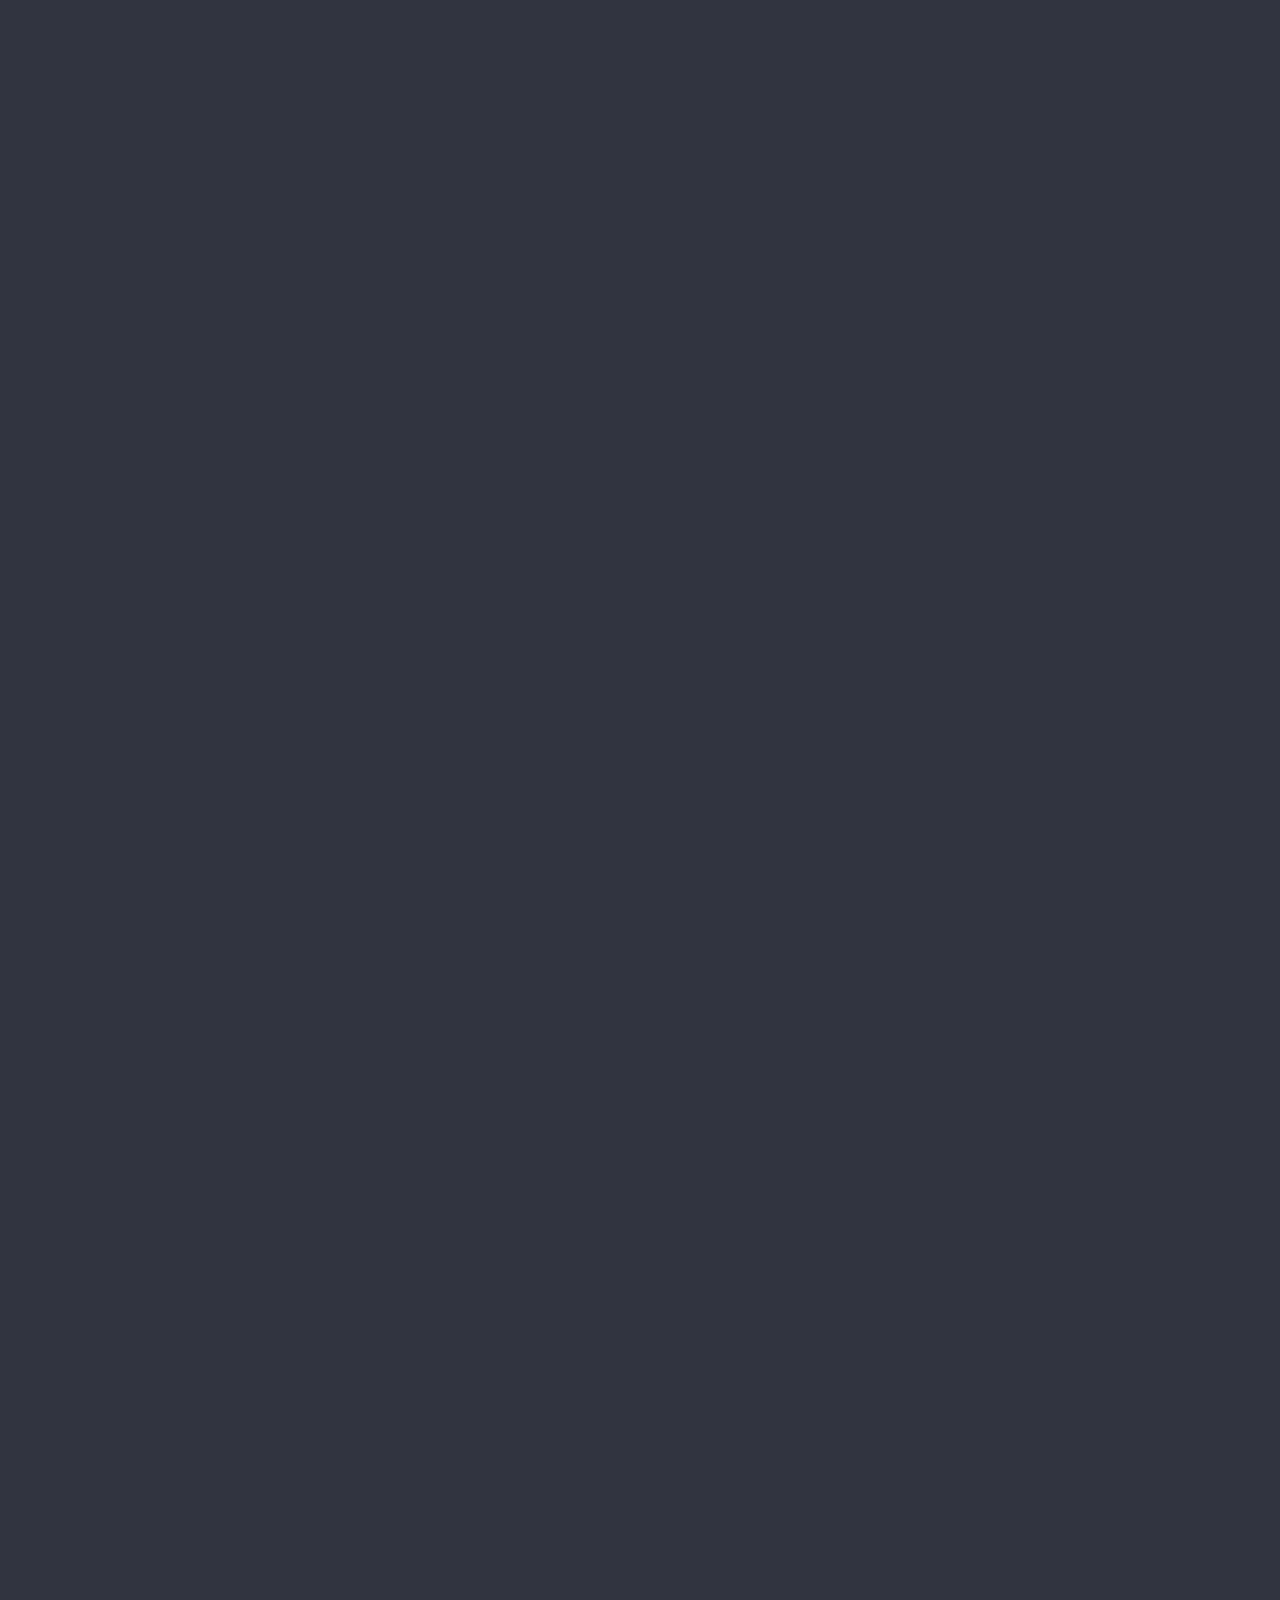
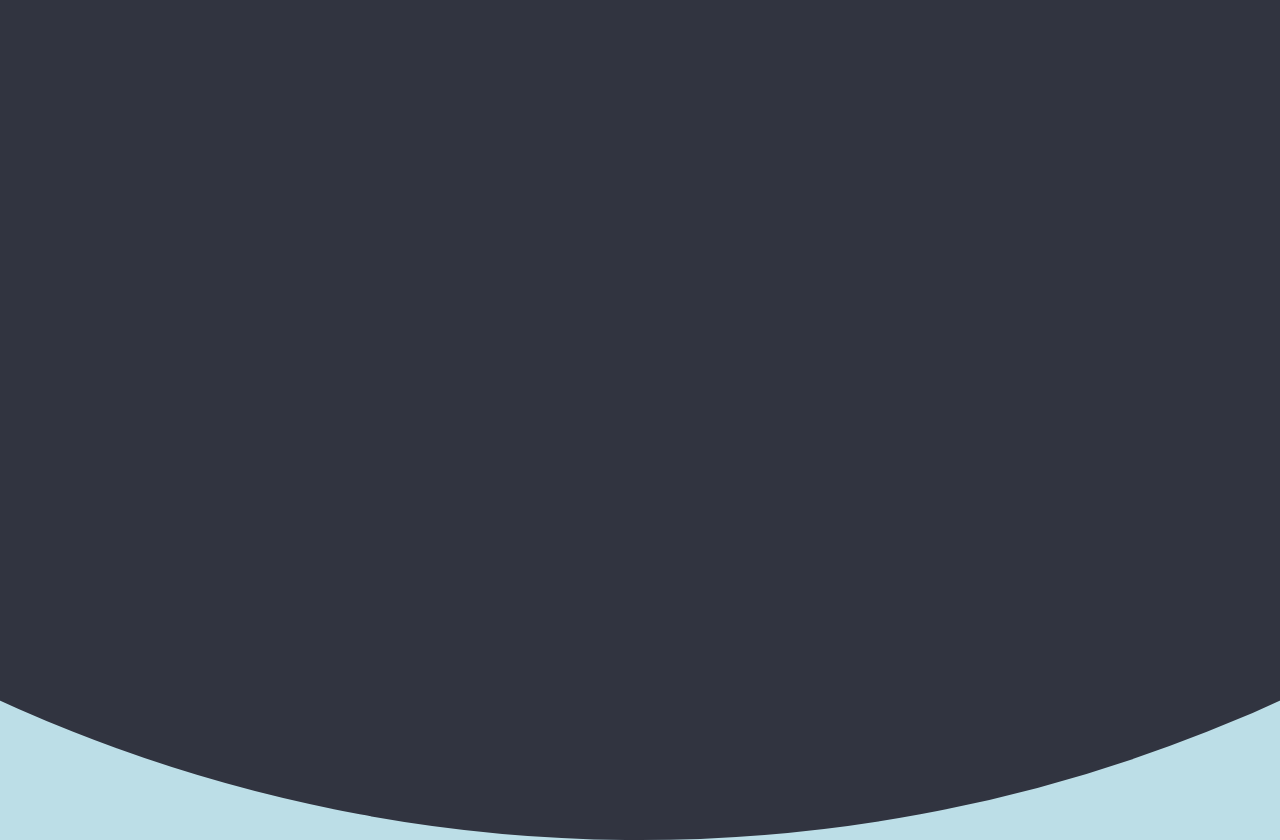
==== index.html @ 88200502 "update description" ====
<!DOCTYPE html>
<html class='v2' dir='ltr' xmlns='http://www.w3.org/1999/xhtml' xmlns:b='http://www.google.com/2005/gml/b'
    xmlns:data='http://www.google.com/2005/gml/data' xmlns:expr='http://www.google.com/2005/gml/expr'>

<head>

    <meta content='width=device-width, initial-scale=1, maximum-scale=1' name='viewport' />
    <meta content='text/html; charset=UTF-8' http-equiv='Content-Type' />
    <link rel="stylesheet" type="text/css" href="https://fonts.googleapis.com/css?family=Roboto" />


    <!-- Chrome, Firefox OS and Opera -->
    <meta content='' name='theme-color' />
    <!-- Windows Phone -->
    <meta content='' name='msapplication-navbutton-color' />
    <meta content='blogger' name='generator' />
    <link href='https://triyuliantoo.blogspot.com/favicon.ico' rel='icon' type='image/x-icon' />
    <link href='https://triyuliantoo.blogspot.com/' rel='canonical' />
    <link rel="me" href="https://www.blogger.com/profile/13375513638079729843" />
    <!--[if IE]><script type="text/javascript" src="https://www.blogger.com/static/v1/jsbin/403901366-ieretrofit.js"></script>
<![endif]-->
    <meta content='https://triyuliantoo.blogspot.com/' property='og:url' />
    <meta content='Tri Yulianto' property='og:title' />
    <meta content='' property='og:description' />
    <!--[if IE]> <script> (function() { var html5 = ("abbr,article,aside,audio,canvas,datalist,details," + "figure,footer,header,hgroup,mark,menu,meter,nav,output," + "progress,section,time,video").split(','); for (var i = 0; i < html5.length; i++) { document.createElement(html5[i]); } try { document.execCommand('BackgroundImageCache', false, true); } catch(e) {} })(); </script> <![endif]-->
    <!-- Title -->
    <title>
        Tri Yulianto
    </title>
    <!-- Title / End-->
    <!-- Description and Keywords -->
    <meta content='Seandainya fountain hook masih bisa..' name='description' />
    <meta content='Tri Yulianto' name='keywords' />
    <meta content='Tri Yulianto' property='og:site_name' />
    <meta content='https://triyuliantoo.github.io/' name='twitter:domain' />
    <meta content='' name='twitter:title' />
    <meta content='summary' name='twitter:card' />
    <meta content='' name='twitter:title' />

    <style>
        html {
            height: 100%;
        }

        body {
            background: #bcdee7 url("https://blogger.googleusercontent.com/img/a/AVvXsEgxNEb_Ze0tqInkWdtJ4Hwefz8ZomBtBRcbBK3vBtbto9chWm6D3pvar6mE4SwKHyI0K8ckKYa4Y2NcO3LkRWLj_voXjRJ_pAO4npwwfiPQ5LDCQtSLcd0FvNZ5-ylBScfpBKZ2JMc9AElQS1f-U-uEkAct3jmF7D8JurH3BqJcgXghjVJLmGI1jSgKcQ=s2560") no-repeat center center fixed;
            background-size: 120% auto;
            position: fixed;
            padding: 0px;
            margin: 0px;
            width: 100%;
            height: 100%;
            font: normal 14px/1.618em "Roboto", sans-serif;
            -webkit-font-smoothing: antialiased;
        }

        body:before {
            content: "";
            height: 0px;
            padding: 0px;
            border: 110em solid #313440;
            position: absolute;
            left: 50%;
            top: 100%;
            z-index: 2;
            display: block;
            -webkit-border-radius: 50%;
            border-radius: 50%;
            -webkit-transform: translate(-50%, -50%);
            transform: translate(-50%, -50%);
            -webkit-animation: puff_portrait 0.5s 1.8s cubic-bezier(0.55, 0.055, 0.675, 0.19) forwards, borderRadius 0.2s 2.3s linear forwards;
            animation: puff_portrait 0.5s 1.8s cubic-bezier(0.55, 0.055, 0.675, 0.19) forwards, borderRadius 0.2s 2.3s linear forwards;
        }

        h1,
        h2 {
            font-weight: 400;
            margin: 0px 0px 5px 0px;
        }

        h1 {
            font-size: 24px;
        }

        h2 {
            font-size: 16px;
        }

        p {
            margin: 0px;
        }

        .profile-card {
            background: #FFB300;
            width: 56px;
            height: 56px;
            position: absolute;
            left: 50%;
            top: 50%;
            z-index: 2;
            overflow: hidden;
            opacity: 0;
            margin-top: 70px;
            -webkit-transform: translate(-50%, -50%);
            transform: translate(-50%, -50%);
            -webkit-border-radius: 50%;
            border-radius: 50%;
            -webkit-box-shadow: 0px 3px 6px rgba(0, 0, 0, 0.16), 0px 3px 6px rgba(0, 0, 0, 0.23);
            box-shadow: 0px 3px 6px rgba(0, 0, 0, 0.16), 0px 3px 6px rgba(0, 0, 0, 0.23);
            -webkit-animation: init 0.5s 0.2s cubic-bezier(0.55, 0.055, 0.675, 0.19) forwards, moveDown 1s 0.8s cubic-bezier(0.6, -0.28, 0.735, 0.045) forwards, moveUp 1s 1.8s cubic-bezier(0.175, 0.885, 0.32, 1.275) forwards, materia_landscape 0.5s 2.7s cubic-bezier(0.86, 0, 0.07, 1) forwards;
            animation: init 0.5s 0.2s cubic-bezier(0.55, 0.055, 0.675, 0.19) forwards, moveDown 1s 0.8s cubic-bezier(0.6, -0.28, 0.735, 0.045) forwards, moveUp 1s 1.8s cubic-bezier(0.175, 0.885, 0.32, 1.275) forwards, materia_landscape 0.5s 2.7s cubic-bezier(0.86, 0, 0.07, 1) forwards;
        }

        .profile-card header {
            width: 179px;
            height: 280px;
            padding: 40px 20px 30px 20px;
            display: inline-block;
            float: left;
            border-right: 2px dashed #EEEEEE;
            background: #FFFFFF;
            color: #000000;
            margin-top: 50px;
            opacity: 0;
            text-align: center;
            -webkit-animation: moveIn 1s 3.1s ease forwards;
            animation: moveIn 1s 3.1s ease forwards;
        }

        .profile-card header h1 {
            color: #FF5722;
        }

        .profile-card header a {
            display: inline-block;
            text-align: center;
            position: relative;
            margin: 25px 30px;
        }

        .profile-card header a:after {
            position: absolute;
            content: "";
            bottom: 3px;
            right: 3px;
            width: 20px;
            height: 20px;
            border: 4px solid #FFFFFF;
            -webkit-transform: scale(0);
            transform: scale(0);
            background: -webkit-linear-gradient(top, #2196F3 0%, #2196F3 50%, #FFC107 50%, #FFC107 100%);
            background: linear-gradient(#2196F3 0%, #2196F3 50%, #FFC107 50%, #FFC107 100%);
            -webkit-border-radius: 50%;
            border-radius: 50%;
            -webkit-box-shadow: 0px 1px 3px rgba(0, 0, 0, 0.1);
            box-shadow: 0px 1px 3px rgba(0, 0, 0, 0.1);
            -webkit-animation: scaleIn 0.3s 3.5s ease forwards;
            animation: scaleIn 0.3s 3.5s ease forwards;
        }

        .profile-card header a>img {
            width: 120px;
            max-width: 100%;
            -webkit-border-radius: 50%;
            border-radius: 50%;
            -webkit-transition: -webkit-box-shadow 0.3s ease;
            transition: box-shadow 0.3s ease;
            -webkit-box-shadow: 0px 0px 0px 8px rgba(0, 0, 0, 0.06);
            box-shadow: 0px 0px 0px 8px rgba(0, 0, 0, 0.06);
        }

        .profile-card header a:hover>img {
            -webkit-box-shadow: 0px 0px 0px 12px rgba(0, 0, 0, 0.1);
            box-shadow: 0px 0px 0px 12px rgba(0, 0, 0, 0.1);
        }

        .profile-card .profile-bio {
            width: 175px;
            height: 180px;
            display: inline-block;
            float: right;
            padding: 50px 20px 30px 20px;
            background: #FFFFFF;
            color: #333333;
            margin-top: 50px;
            text-align: center;
            opacity: 0;
            -webkit-animation: moveIn 1s 3.1s ease forwards;
            animation: moveIn 1s 3.1s ease forwards;
        }

        .profile-social-links {
            width: 218px;
            display: inline-block;
            float: right;
            margin: 0px;
            padding: 15px 20px;
            background: #FFFFFF;
            margin-top: 50px;
            text-align: center;
            opacity: 0;
            -webkit-box-sizing: border-box;
            box-sizing: border-box;
            -webkit-animation: moveIn 1s 3.1s ease forwards;
            animation: moveIn 1s 3.1s ease forwards;
        }

        .profile-social-links li {
            list-style: none;
            margin: -5px 0px 0px 0px;
            padding: 0px;
            float: left;
            width: 33.3%;
            text-align: center;
        }

        .profile-social-links li a {
            display: inline-block;
            width: 24px;
            height: 24px;
            padding: 6px;
            position: relative;
            overflow: hidden !important;
            -webkit-border-radius: 50%;
            border-radius: 50%;
        }

        .profile-social-links li a img {
            position: relative;
            z-index: 1;
        }

        .profile-social-links li a:before {
            display: block;
            content: "";
            background: rgba(0, 0, 0, 0.3);
            position: absolute;
            left: 0px;
            top: 0px;
            width: 36px;
            height: 36px;
            opacity: 1;
            -webkit-transition: transform 0.4s ease, opacity 1s ease-out;
            transition: transform 0.4s ease, opacity 1s ease-out;
            -webkit-transform: scale3d(0, 0, 1);
            transform: scale3d(0, 0, 1);
            -webkit-border-radius: 50%;
            border-radius: 50%;
        }

        .profile-social-links li a:hover:before {
            -webkit-animation: ripple 1s ease forwards;
            animation: ripple 1s ease forwards;
        }

        .profile-social-links li a img,
        .profile-social-links li a svg {
            width: 24px;
        }


        @media screen and (min-aspect-ratio: 4/3) {
            body {
                background-size: 100% auto;
            }

            body:before {
                width: 0px;
            }

            @-webkit-keyframes puff {
                0% {
                    top: 100%;
                    width: 0px;
                    padding-bottom: 0px;
                }

                100% {
                    top: 50%;
                    width: 100%;
                    padding-bottom: 100%;
                }
            }

            @keyframes puff {
                0% {
                    top: 100%;
                    width: 0px;
                    padding-bottom: 0px;
                }

                100% {
                    top: 50%;
                    width: 100%;
                    padding-bottom: 100%;
                }
            }
        }

        @media screen and (min-height: 480px) {
            .profile-card {
                -webkit-animation: init 0.5s 0.2s cubic-bezier(0.55, 0.055, 0.675, 0.19) forwards, moveDown 1s 0.8s cubic-bezier(0.6, -0.28, 0.735, 0.045) forwards, moveUp 1s 1.8s cubic-bezier(0.175, 0.885, 0.32, 1.275) forwards, materia_portrait 0.5s 2.7s cubic-bezier(0.86, 0, 0.07, 1) forwards;
                animation: init 0.5s 0.2s cubic-bezier(0.55, 0.055, 0.675, 0.19) forwards, moveDown 1s 0.8s cubic-bezier(0.6, -0.28, 0.735, 0.045) forwards, moveUp 1s 1.8s cubic-bezier(0.175, 0.885, 0.32, 1.275) forwards, materia_portrait 0.5s 2.7s cubic-bezier(0.86, 0, 0.07, 1) forwards;
            }

            .profile-card header {
                width: auto;
                height: auto;
                padding: 30px 20px;
                display: block;
                float: none;
                border-right: none;
            }

            .profile-card .profile-bio {
                width: auto;
                height: auto;
                padding: 15px 20px 30px 20px;
                display: block;
                float: none;
            }

            .profile-social-links {
                width: 100%;
                display: block;
                float: none;
            }
        }

        @media screen and (min-aspect-ratio: 4/3) {
            body {
                background-size: 100% auto;
            }

            body:before {
                width: 0px;
                -webkit-animation: puff_landscape 0.5s 1.8s cubic-bezier(0.55, 0.055, 0.675, 0.19) forwards, borderRadius 0.2s 2.3s linear forwards;
                animation: puff_landscape 0.5s 1.8s cubic-bezier(0.55, 0.055, 0.675, 0.19) forwards, borderRadius 0.2s 2.3s linear forwards;
            }
        }

        @-webkit-keyframes init {
            0% {
                width: 0px;
                height: 0px;
            }

            100% {
                width: 56px;
                height: 56px;
                margin-top: 0px;
                opacity: 1;
            }
        }

        @keyframes init {
            0% {
                width: 0px;
                height: 0px;
            }

            100% {
                width: 56px;
                height: 56px;
                margin-top: 0px;
                opacity: 1;
            }
        }

        @-webkit-keyframes puff_portrait {
            0% {
                top: 100%;
                height: 0px;
                padding: 0px;
            }

            100% {
                top: 50%;
                height: 100%;
                padding: 0px 100%;
            }
        }

        @keyframes puff_portrait {
            0% {
                top: 100%;
                height: 0px;
                padding: 0px;
            }

            100% {
                top: 50%;
                height: 100%;
                padding: 0px 100%;
            }
        }

        @-webkit-keyframes puff_landscape {
            0% {
                top: 100%;
                width: 0px;
                padding-bottom: 0px;
            }

            100% {
                top: 50%;
                width: 100%;
                padding-bottom: 100%;
            }
        }

        @keyframes puff_landscape {
            0% {
                top: 100%;
                width: 0px;
                padding-bottom: 0px;
            }

            100% {
                top: 50%;
                width: 100%;
                padding-bottom: 100%;
            }
        }

        @-webkit-keyframes borderRadius {
            0% {
                -webkit-border-radius: 50%;
            }

            100% {
                -webkit-border-radius: 0px;
            }
        }

        @keyframes borderRadius {
            0% {
                -webkit-border-radius: 50%;
            }

            100% {
                border-radius: 0px;
            }
        }

        @-webkit-keyframes moveDown {
            0% {
                top: 50%;
            }

            50% {
                top: 40%;
            }

            100% {
                top: 100%;
            }
        }

        @keyframes moveDown {
            0% {
                top: 50%;
            }

            50% {
                top: 40%;
            }

            100% {
                top: 100%;
            }
        }

        @-webkit-keyframes moveUp {
            0% {
                background: #FFB300;
                top: 100%;
            }

            50% {
                top: 40%;
            }

            100% {
                top: 50%;
                background: #E0E0E0;
            }
        }

        @keyframes moveUp {
            0% {
                background: #FFB300;
                top: 100%;
            }

            50% {
                top: 40%;
            }

            100% {
                top: 50%;
                background: #E0E0E0;
            }
        }

        @-webkit-keyframes materia_landscape {
            0% {
                background: #E0E0E0;
            }

            50% {
                -webkit-border-radius: 4px;
            }

            100% {
                width: 440px;
                height: 280px;
                background: #FFFFFF;
                -webkit-border-radius: 4px;
            }
        }

        @keyframes materia_landscape {
            0% {
                background: #E0E0E0;
            }

            50% {
                border-radius: 4px;
            }

            100% {
                width: 440px;
                height: 280px;
                background: #FFFFFF;
                border-radius: 4px;
            }
        }

        @-webkit-keyframes materia_portrait {
            0% {
                background: #E0E0E0;
            }

            50% {
                -webkit-border-radius: 4px;
            }

            100% {
                width: 280px;
                height: 440px;
                background: #FFFFFF;
                -webkit-border-radius: 4px;
            }
        }

        @keyframes materia_portrait {
            0% {
                background: #E0E0E0;
            }

            50% {
                border-radius: 4px;
            }

            100% {
                width: 280px;
                height: 440px;
                background: #FFFFFF;
                border-radius: 4px;
            }
        }

        @-webkit-keyframes moveIn {
            0% {
                margin-top: 50px;
                opacity: 0;
            }

            100% {
                opacity: 1;
                margin-top: -20px;
            }
        }

        @keyframes moveIn {
            0% {
                margin-top: 50px;
                opacity: 0;
            }

            100% {
                opacity: 1;
                margin-top: -20px;
            }
        }

        @-webkit-keyframes scaleIn {
            0% {
                -webkit-transform: scale(0);
            }

            100% {
                -webkit-transform: scale(1);
            }
        }

        @keyframes scaleIn {
            0% {
                transform: scale(0);
            }

            100% {
                transform: scale(1);
            }
        }

        @-webkit-keyframes ripple {
            0% {
                transform: scale3d(0, 0, 0);
            }

            50%,
            100% {
                -webkit-transform: scale3d(1, 1, 1);
            }

            100% {
                opacity: 0;
            }
        }

        @keyframes ripple {
            0% {
                transform: scale3d(0, 0, 0);
            }

            50%,
            100% {
                transform: scale3d(1, 1, 1);
            }

            100% {
                opacity: 0;
            }
        }
    </style>

</head>

<body>
    <!-- this is the markup. you can change the details (your own name, your own avatar etc.) but don’t change the basic structure! -->

    <aside class="profile-card">

        <header>

            <!-- here’s the avatar -->
            <a href="https://blogger.googleusercontent.com/img/a/AVvXsEgDEvCCM_vfAZT3SBTtqm1tAUdh-kV989MPt-C83U4r77ObiPglQKr0Ho2NE3tpFNBec-8Vbtywu2E622baEvM954fVvRWfuzgwoD8_FLLvhAl4jWXDJwTUnJs5mEWH5jA0vlFwXy0ZLF8IUK8XGrDnDxrF5EWzEaLHqOASulz-W6n_eE-JUhYJLDOuNg=s16000">
                <img src="https://blogger.googleusercontent.com/img/a/AVvXsEgDEvCCM_vfAZT3SBTtqm1tAUdh-kV989MPt-C83U4r77ObiPglQKr0Ho2NE3tpFNBec-8Vbtywu2E622baEvM954fVvRWfuzgwoD8_FLLvhAl4jWXDJwTUnJs5mEWH5jA0vlFwXy0ZLF8IUK8XGrDnDxrF5EWzEaLHqOASulz-W6n_eE-JUhYJLDOuNg=s16000" />
            </a>

            <!-- the username -->
            <h1>Tri Yulianto</h1>

            <!-- and role or location -->
            <h2>Code Writer</h2>

        </header>

        <!-- bit of a bio; who are you? -->
        <div class="profile-bio">

            <p>Nothing is more romantic than a success first build ...</p>

        </div>

        <!-- some social links to show off -->
        <ul class="profile-social-links">

            <!-- twitter - el clásico  -->
            <li>
                <a target="_blank" href="https://www.facebook.com/triyuliantoo">
                    <svg viewBox="0 0 24 24">
                        <path fill="#3b5998"
                            d="M17,2V2H17V6H15C14.31,6 14,6.81 14,7.5V10H14L17,10V14H14V22H10V14H7V10H10V6A4,4 0 0,1 14,2H17Z" />
                    </svg>
                </a>
            </li>

            <!-- envato – use this one to link to your marketplace profile -->
            <li>
                <a href="#">
                    <svg viewBox="0 0 24 24">
                        <path fill="#82B541"
                            d="M18.334,1.909c-0.604-0.327-2.313-0.125-4.375,0.503c-3.621,2.464-6.664,6.11-6.89,11.971c-0.05,0.148-0.402-0.025-0.478-0.053c-0.981-1.859-1.358-3.846-0.554-6.688C6.189,7.39,5.686,7.089,5.611,7.165C5.435,7.34,4.681,8.145,4.178,9c-2.464,4.249-0.855,9.733,3.445,12.122c4.299,2.389,9.733,0.855,12.12-3.445C22.533,12.695,19.969,2.814,18.334,1.909z" />
                    </svg>
                </a>
            </li>

            <!-- codepen - your codepen profile-->
            <li>
                <a target="_blank" href="https://github.com/triyuliantoo">
                    <svg viewBox="0 0 24 24">
                        <path fill="#000000"
                            d="M19.45,13.29L17.5,12L19.45,10.71M12.77,18.78V15.17L16.13,12.93L18.83,14.74M12,13.83L9.26,12L12,10.17L14.74,12M11.23,18.78L5.17,14.74L7.87,12.93L11.23,15.17M4.55,10.71L6.5,12L4.55,13.29M11.23,5.22V8.83L7.87,11.07L5.17,9.26M12.77,5.22L18.83,9.26L16.13,11.07L12.77,8.83M21,9.16C21,9.15 21,9.13 21,9.12C21,9.1 21,9.08 20.97,9.06C20.97,9.05 20.97,9.03 20.96,9C20.96,9 20.95,9 20.94,8.96C20.94,8.95 20.93,8.94 20.92,8.93C20.92,8.91 20.91,8.89 20.9,8.88C20.89,8.86 20.88,8.85 20.88,8.84C20.87,8.82 20.85,8.81 20.84,8.79C20.83,8.78 20.83,8.77 20.82,8.76A0.04,0.04 0 0,0 20.78,8.72C20.77,8.71 20.76,8.7 20.75,8.69C20.73,8.67 20.72,8.66 20.7,8.65C20.69,8.64 20.68,8.63 20.67,8.62C20.66,8.62 20.66,8.62 20.66,8.61L12.43,3.13C12.17,2.96 11.83,2.96 11.57,3.13L3.34,8.61C3.34,8.62 3.34,8.62 3.33,8.62C3.32,8.63 3.31,8.64 3.3,8.65C3.28,8.66 3.27,8.67 3.25,8.69C3.24,8.7 3.23,8.71 3.22,8.72C3.21,8.73 3.2,8.74 3.18,8.76C3.17,8.77 3.17,8.78 3.16,8.79C3.15,8.81 3.13,8.82 3.12,8.84C3.12,8.85 3.11,8.86 3.1,8.88C3.09,8.89 3.08,8.91 3.08,8.93C3.07,8.94 3.06,8.95 3.06,8.96C3.05,9 3.05,9 3.04,9C3.03,9.03 3.03,9.05 3.03,9.06C3,9.08 3,9.1 3,9.12C3,9.13 3,9.15 3,9.16C3,9.19 3,9.22 3,9.26V14.74C3,14.78 3,14.81 3,14.84C3,14.85 3,14.87 3,14.88C3,14.9 3,14.92 3.03,14.94C3.03,14.95 3.03,14.97 3.04,15C3.05,15 3.05,15 3.06,15.04C3.06,15.05 3.07,15.06 3.08,15.07C3.08,15.09 3.09,15.11 3.1,15.12C3.11,15.14 3.12,15.15 3.12,15.16C3.13,15.18 3.15,15.19 3.16,15.21C3.17,15.22 3.17,15.23 3.18,15.24C3.2,15.25 3.21,15.27 3.22,15.28C3.23,15.29 3.24,15.3 3.25,15.31C3.27,15.33 3.28,15.34 3.3,15.35C3.31,15.36 3.32,15.37 3.33,15.38C3.34,15.38 3.34,15.38 3.34,15.39L11.57,20.87C11.7,20.96 11.85,21 12,21C12.15,21 12.3,20.96 12.43,20.87L20.66,15.39C20.66,15.38 20.66,15.38 20.67,15.38C20.68,15.37 20.69,15.36 20.7,15.35C20.72,15.34 20.73,15.33 20.75,15.31C20.76,15.3 20.77,15.29 20.78,15.28C20.79,15.27 20.8,15.25 20.82,15.24C20.83,15.23 20.83,15.22 20.84,15.21C20.85,15.19 20.87,15.18 20.88,15.16C20.88,15.15 20.89,15.14 20.9,15.12C20.91,15.11 20.92,15.09 20.92,15.07C20.93,15.06 20.94,15.05 20.94,15.04C20.95,15 20.96,15 20.96,15C20.97,14.97 20.97,14.95 20.97,14.94C21,14.92 21,14.9 21,14.88C21,14.87 21,14.85 21,14.84C21,14.81 21,14.78 21,14.74V9.26C21,9.22 21,9.19 21,9.16Z" />
                    </svg>
                </a>
            </li>

            <!-- add or remove social profiles as you see fit -->

        </ul>

    </aside>
    <!-- that’s all folks! -->
</body>

</html>
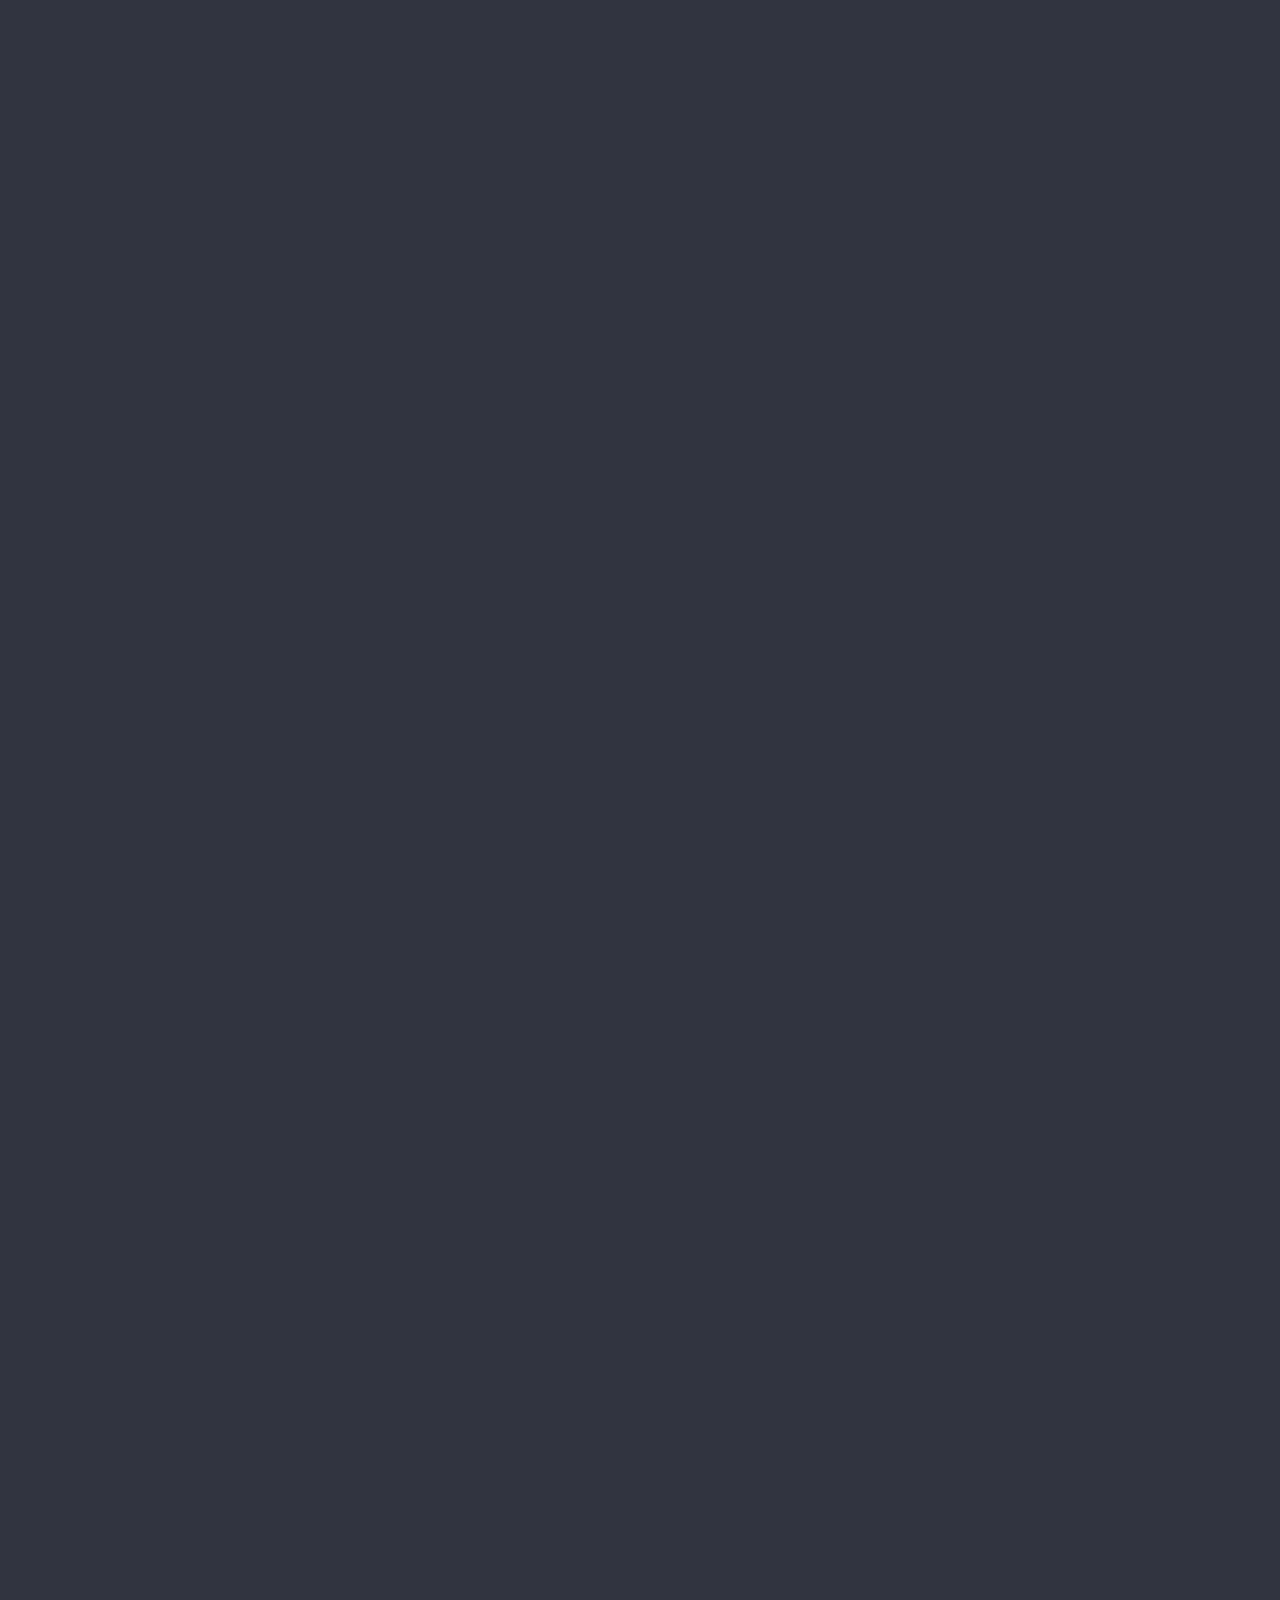
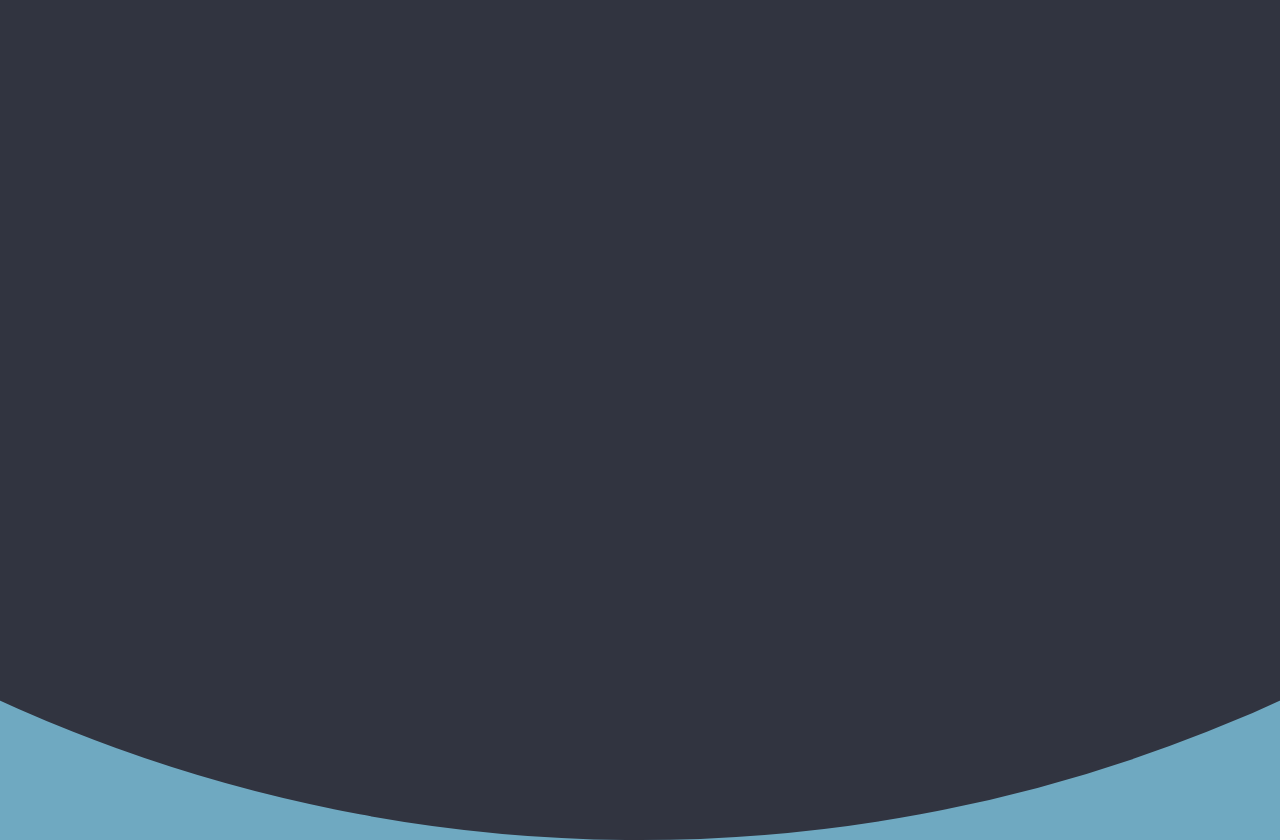
==== commit ab7cb932: "background responsive" ====
--- a/index.html
+++ b/index.html
@@ -43,7 +43,7 @@
         }
 
         body {
-            background: #bcdee7 url("https://blogger.googleusercontent.com/img/a/AVvXsEgxNEb_Ze0tqInkWdtJ4Hwefz8ZomBtBRcbBK3vBtbto9chWm6D3pvar6mE4SwKHyI0K8ckKYa4Y2NcO3LkRWLj_voXjRJ_pAO4npwwfiPQ5LDCQtSLcd0FvNZ5-ylBScfpBKZ2JMc9AElQS1f-U-uEkAct3jmF7D8JurH3BqJcgXghjVJLmGI1jSgKcQ=s2560") no-repeat center center fixed;
+            background: #6fa9c1 url("https://blogger.googleusercontent.com/img/a/AVvXsEgxNEb_Ze0tqInkWdtJ4Hwefz8ZomBtBRcbBK3vBtbto9chWm6D3pvar6mE4SwKHyI0K8ckKYa4Y2NcO3LkRWLj_voXjRJ_pAO4npwwfiPQ5LDCQtSLcd0FvNZ5-ylBScfpBKZ2JMc9AElQS1f-U-uEkAct3jmF7D8JurH3BqJcgXghjVJLmGI1jSgKcQ=s2560") no-repeat center center fixed;
             background-size: 120% auto;
             position: fixed;
             padding: 0px;
@@ -52,6 +52,27 @@
             height: 100%;
             font: normal 14px/1.618em "Roboto", sans-serif;
             -webkit-font-smoothing: antialiased;
+            -webkit-background-size: auto 100%;
+            -moz-background-size: auto 100%;
+            -o-background-size: auto 100%;
+            background-size: auto 100%;
+        }
+
+        @media only screen and (orientation:portrait) {
+            #wrapper {
+                display: none;
+            }
+
+            #warning-message {
+                display: block;
+                color: white;
+            }
+
+            html {
+                background: url("https://blogger.googleusercontent.com/img/a/AVvXsEgxNEb_Ze0tqInkWdtJ4Hwefz8ZomBtBRcbBK3vBtbto9chWm6D3pvar6mE4SwKHyI0K8ckKYa4Y2NcO3LkRWLj_voXjRJ_pAO4npwwfiPQ5LDCQtSLcd0FvNZ5-ylBScfpBKZ2JMc9AElQS1f-U-uEkAct3jmF7D8JurH3BqJcgXghjVJLmGI1jSgKcQ=s2560") no-repeat center center fixed;
+                background-size: cover;
+                height: 100%;
+            }
         }
 
         body:before {
@@ -148,8 +169,8 @@
             border: 4px solid #FFFFFF;
             -webkit-transform: scale(0);
             transform: scale(0);
-            background: -webkit-linear-gradient(top, #2196F3 0%, #2196F3 50%, #FFC107 50%, #FFC107 100%);
-            background: linear-gradient(#2196F3 0%, #2196F3 50%, #FFC107 50%, #FFC107 100%);
+            background: -webkit-linear-gradient(top, red 0%, red 50%, white 50%, white 100%);
+            background: linear-gradient(red 0%, red 50%, white 50%, white 100%);
             -webkit-border-radius: 50%;
             border-radius: 50%;
             -webkit-box-shadow: 0px 1px 3px rgba(0, 0, 0, 0.1);
@@ -656,8 +677,10 @@
         <header>
 
             <!-- here’s the avatar -->
-            <a href="https://blogger.googleusercontent.com/img/a/AVvXsEgDEvCCM_vfAZT3SBTtqm1tAUdh-kV989MPt-C83U4r77ObiPglQKr0Ho2NE3tpFNBec-8Vbtywu2E622baEvM954fVvRWfuzgwoD8_FLLvhAl4jWXDJwTUnJs5mEWH5jA0vlFwXy0ZLF8IUK8XGrDnDxrF5EWzEaLHqOASulz-W6n_eE-JUhYJLDOuNg=s16000">
-                <img src="https://blogger.googleusercontent.com/img/a/AVvXsEgDEvCCM_vfAZT3SBTtqm1tAUdh-kV989MPt-C83U4r77ObiPglQKr0Ho2NE3tpFNBec-8Vbtywu2E622baEvM954fVvRWfuzgwoD8_FLLvhAl4jWXDJwTUnJs5mEWH5jA0vlFwXy0ZLF8IUK8XGrDnDxrF5EWzEaLHqOASulz-W6n_eE-JUhYJLDOuNg=s16000" />
+            <a
+                href="https://blogger.googleusercontent.com/img/a/AVvXsEgDEvCCM_vfAZT3SBTtqm1tAUdh-kV989MPt-C83U4r77ObiPglQKr0Ho2NE3tpFNBec-8Vbtywu2E622baEvM954fVvRWfuzgwoD8_FLLvhAl4jWXDJwTUnJs5mEWH5jA0vlFwXy0ZLF8IUK8XGrDnDxrF5EWzEaLHqOASulz-W6n_eE-JUhYJLDOuNg=s16000">
+                <img
+                    src="https://blogger.googleusercontent.com/img/a/AVvXsEgDEvCCM_vfAZT3SBTtqm1tAUdh-kV989MPt-C83U4r77ObiPglQKr0Ho2NE3tpFNBec-8Vbtywu2E622baEvM954fVvRWfuzgwoD8_FLLvhAl4jWXDJwTUnJs5mEWH5jA0vlFwXy0ZLF8IUK8XGrDnDxrF5EWzEaLHqOASulz-W6n_eE-JUhYJLDOuNg=s16000" />
             </a>
 
             <!-- the username -->
@@ -689,18 +712,26 @@
             </li>
 
             <!-- envato – use this one to link to your marketplace profile -->
-            <li>
+            <!-- <li>
                 <a href="#">
                     <svg viewBox="0 0 24 24">
                         <path fill="#82B541"
                             d="M18.334,1.909c-0.604-0.327-2.313-0.125-4.375,0.503c-3.621,2.464-6.664,6.11-6.89,11.971c-0.05,0.148-0.402-0.025-0.478-0.053c-0.981-1.859-1.358-3.846-0.554-6.688C6.189,7.39,5.686,7.089,5.611,7.165C5.435,7.34,4.681,8.145,4.178,9c-2.464,4.249-0.855,9.733,3.445,12.122c4.299,2.389,9.733,0.855,12.12-3.445C22.533,12.695,19.969,2.814,18.334,1.909z" />
                     </svg>
                 </a>
+            </li> -->
+
+            <!-- envato – use this one to link to your marketplace profile -->
+            <li>
+                <a target="_blank" href="https://github.com/triyuliantoo">
+                    <img
+                        src="https://encrypted-tbn0.gstatic.com/images?q=tbn:ANd9GcTyp_S4DvbnksnTwAGvVZ4rikng_wHyk5YtlmLS0nyzF5I19fc9R0WkhB9lsWIs1Sm39A0&usqp=CAU#svgView(viewBox(0,0,100,100))">
+                </a>
             </li>
 
             <!-- codepen - your codepen profile-->
             <li>
-                <a target="_blank" href="https://github.com/triyuliantoo">
+                <a target="_blank" href="https://codepen.io/triyuliantoo">
                     <svg viewBox="0 0 24 24">
                         <path fill="#000000"
                             d="M19.45,13.29L17.5,12L19.45,10.71M12.77,18.78V15.17L16.13,12.93L18.83,14.74M12,13.83L9.26,12L12,10.17L14.74,12M11.23,18.78L5.17,14.74L7.87,12.93L11.23,15.17M4.55,10.71L6.5,12L4.55,13.29M11.23,5.22V8.83L7.87,11.07L5.17,9.26M12.77,5.22L18.83,9.26L16.13,11.07L12.77,8.83M21,9.16C21,9.15 21,9.13 21,9.12C21,9.1 21,9.08 20.97,9.06C20.97,9.05 20.97,9.03 20.96,9C20.96,9 20.95,9 20.94,8.96C20.94,8.95 20.93,8.94 20.92,8.93C20.92,8.91 20.91,8.89 20.9,8.88C20.89,8.86 20.88,8.85 20.88,8.84C20.87,8.82 20.85,8.81 20.84,8.79C20.83,8.78 20.83,8.77 20.82,8.76A0.04,0.04 0 0,0 20.78,8.72C20.77,8.71 20.76,8.7 20.75,8.69C20.73,8.67 20.72,8.66 20.7,8.65C20.69,8.64 20.68,8.63 20.67,8.62C20.66,8.62 20.66,8.62 20.66,8.61L12.43,3.13C12.17,2.96 11.83,2.96 11.57,3.13L3.34,8.61C3.34,8.62 3.34,8.62 3.33,8.62C3.32,8.63 3.31,8.64 3.3,8.65C3.28,8.66 3.27,8.67 3.25,8.69C3.24,8.7 3.23,8.71 3.22,8.72C3.21,8.73 3.2,8.74 3.18,8.76C3.17,8.77 3.17,8.78 3.16,8.79C3.15,8.81 3.13,8.82 3.12,8.84C3.12,8.85 3.11,8.86 3.1,8.88C3.09,8.89 3.08,8.91 3.08,8.93C3.07,8.94 3.06,8.95 3.06,8.96C3.05,9 3.05,9 3.04,9C3.03,9.03 3.03,9.05 3.03,9.06C3,9.08 3,9.1 3,9.12C3,9.13 3,9.15 3,9.16C3,9.19 3,9.22 3,9.26V14.74C3,14.78 3,14.81 3,14.84C3,14.85 3,14.87 3,14.88C3,14.9 3,14.92 3.03,14.94C3.03,14.95 3.03,14.97 3.04,15C3.05,15 3.05,15 3.06,15.04C3.06,15.05 3.07,15.06 3.08,15.07C3.08,15.09 3.09,15.11 3.1,15.12C3.11,15.14 3.12,15.15 3.12,15.16C3.13,15.18 3.15,15.19 3.16,15.21C3.17,15.22 3.17,15.23 3.18,15.24C3.2,15.25 3.21,15.27 3.22,15.28C3.23,15.29 3.24,15.3 3.25,15.31C3.27,15.33 3.28,15.34 3.3,15.35C3.31,15.36 3.32,15.37 3.33,15.38C3.34,15.38 3.34,15.38 3.34,15.39L11.57,20.87C11.7,20.96 11.85,21 12,21C12.15,21 12.3,20.96 12.43,20.87L20.66,15.39C20.66,15.38 20.66,15.38 20.67,15.38C20.68,15.37 20.69,15.36 20.7,15.35C20.72,15.34 20.73,15.33 20.75,15.31C20.76,15.3 20.77,15.29 20.78,15.28C20.79,15.27 20.8,15.25 20.82,15.24C20.83,15.23 20.83,15.22 20.84,15.21C20.85,15.19 20.87,15.18 20.88,15.16C20.88,15.15 20.89,15.14 20.9,15.12C20.91,15.11 20.92,15.09 20.92,15.07C20.93,15.06 20.94,15.05 20.94,15.04C20.95,15 20.96,15 20.96,15C20.97,14.97 20.97,14.95 20.97,14.94C21,14.92 21,14.9 21,14.88C21,14.87 21,14.85 21,14.84C21,14.81 21,14.78 21,14.74V9.26C21,9.22 21,9.19 21,9.16Z" />
